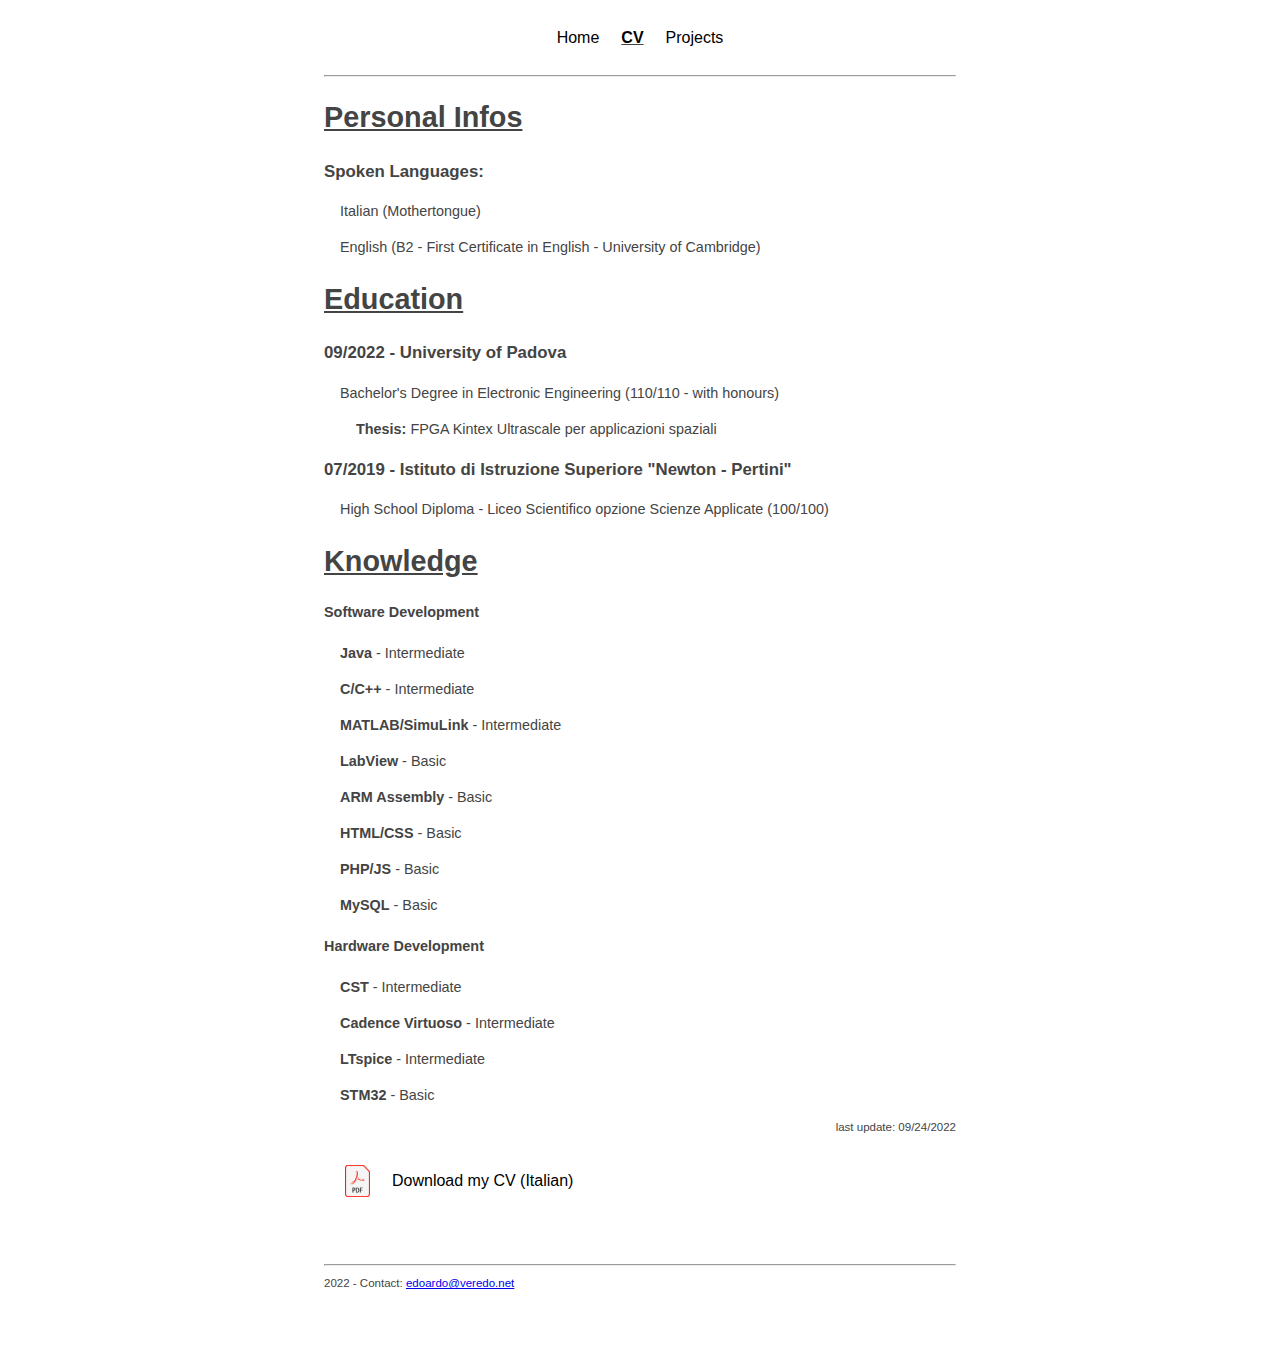
==== cv.html @ 3949e9cd "first commit" ====
<html>
<title>Edoardo Vergerio - CV</title>
<head>
	<link rel="stylesheet" href="style.css">
</head>
<body>
	<div class="content">
	
		<div class="header">
			<table align="center">
				<tr>
					<td><a href="index.html" class="menuNav">Home</a></td>
					<td class="currentMenu"><a href="cv.html" class="menuNav">CV</a></td>
					<td><a href="projects.html" class="menuNav">Projects</a></td>
				</tr>
			</table>
			<hr/>
		</div>
		
		<div>
			<h1><u>Personal Infos</u></h1>
			<h3>Spoken Languages:</h3>
			<p class="tab">&#0009;Italian (Mothertongue)</p>
			<p class="tab">&#0009;English (B2 - First Certificate in English - University of Cambridge)</p>
			
			<h1><u>Education</u></h1>
			<h3>09/2022 - University of Padova</h3>
			<p class="tab">&#0009;Bachelor's Degree in Electronic Engineering (110/110 - with honours)</p>
			<p class="tab2">&#0009;<b>Thesis: </b>FPGA Kintex Ultrascale per applicazioni spaziali</p>
			<h3>07/2019 - Istituto di Istruzione Superiore "Newton - Pertini"</h3>
			<p class="tab">&#0009;High School Diploma - Liceo Scientifico opzione Scienze Applicate (100/100)</p>
			
			<h1><u>Knowledge</u></h1>
			<h4>Software Development</h4>
			<p class="tab">&#0009;<b>Java</b> - Intermediate</p>
			<p class="tab">&#0009;<b>C/C++</b> - Intermediate</p>
			<p class="tab">&#0009;<b>MATLAB/SimuLink</b> - Intermediate</p>
			<p class="tab">&#0009;<b>LabView</b> - Basic</p>
			<p class="tab">&#0009;<b>ARM Assembly</b> - Basic</p>
			<p class="tab">&#0009;<b>HTML/CSS</b> - Basic</p>
			<p class="tab">&#0009;<b>PHP/JS</b> - Basic</p>
			<p class="tab">&#0009;<b>MySQL</b> - Basic</p>
			
			<h4>Hardware Development</h4>
			<p class="tab">&#0009;<b>CST</b> - Intermediate</p>
			<p class="tab">&#0009;<b>Cadence Virtuoso</b> - Intermediate</p>
			<p class="tab">&#0009;<b>LTspice</b> - Intermediate</p>
			<p class="tab">&#0009;<b>STM32</b> - Basic</p>
			
			
			<p class="lastUp">last update: 09/24/2022</p>
		</div>
		<div>
			<table>
				<tr>
					<td>
						<img src="pdf_logo.png" height=32 width=25>
					</td>
					<td>
						<a href="CV_Edoardo_Vergerio_IT.pdf" class="download">Download my CV (Italian)</a>
					</td>
				</tr>
			</table>
			
		</div>
		
			
		<div class="footer">
			<hr/>
			<p>2022 - Contact: <a href="mailto:edoardo@veredo.net">edoardo@veredo.net</a></p>
		</div>
		
	</div>
</body>
</html>
---- style.css ----
html {
	height: 100%;
	padding-bottom: 1px; /* force scrollbars */
}

body {
	background: #FFF;
	color: #444;
	font: normal 90% sans-serif;
	line-height: 1.5;
}

table{
	border-spacing:20px;
}

p{
	white-space: break-spaces;
	
}

.project_block.prevent-select {
  -webkit-user-select: none; /* Safari */
  -ms-user-select: none; /* IE 10 and IE 11 */
  user-select: none; /* Standard syntax */
}

.menunav{
	text-decoration:none;
	color:black;
}

.download{
	text-decoration:none;
	color:black;
}

a:hover{
	text-decoration:underline;
}

.currentMenu{
	text-decoration:underline;
	font-weight:bold;
}


.content{
	margin-left:auto;
	margin-right:auto;
	width:50%;
}

.lastUp{
	text-align:right;
	font: normal 80% sans-serif;
}

.image{
    float: left;
    width: 180px;
	height:200px;
}

.footer{
	font: normal 80% sans-serif;
	padding-bottom:60px;
	padding-top:40px;
}

.tab{
	tab-size:4;
}
.tab2{
	tab-size:8;
}

.project_block{
	border: solid 1px ;
	border-radius:5px;
	padding:5px;
	margin:5px;
	
}

.project_block:hover{
	background-color:#f9f9f9;
	cursor:pointer;
}
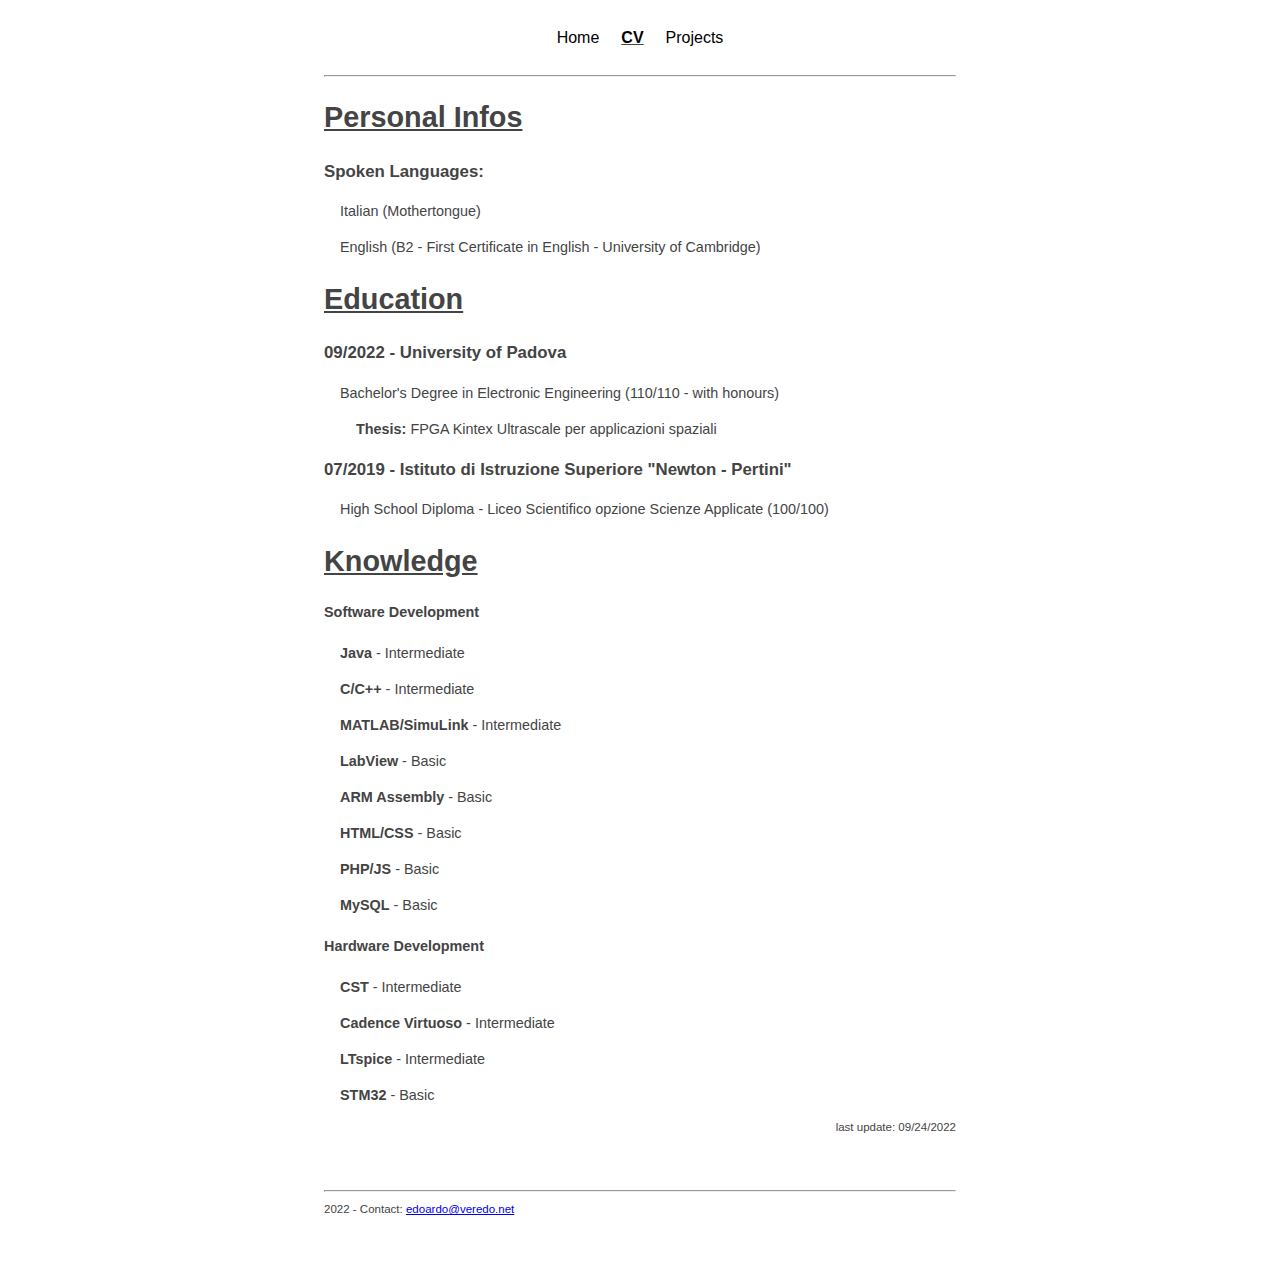
==== commit 93f43cf9: "removed the CV pdf download" ====
--- a/cv.html
+++ b/cv.html
@@ -50,20 +50,6 @@
 			
 			<p class="lastUp">last update: 09/24/2022</p>
 		</div>
-		<div>
-			<table>
-				<tr>
-					<td>
-						<img src="pdf_logo.png" height=32 width=25>
-					</td>
-					<td>
-						<a href="CV_Edoardo_Vergerio_IT.pdf" class="download">Download my CV (Italian)</a>
-					</td>
-				</tr>
-			</table>
-			
-		</div>
-		
 			
 		<div class="footer">
 			<hr/>
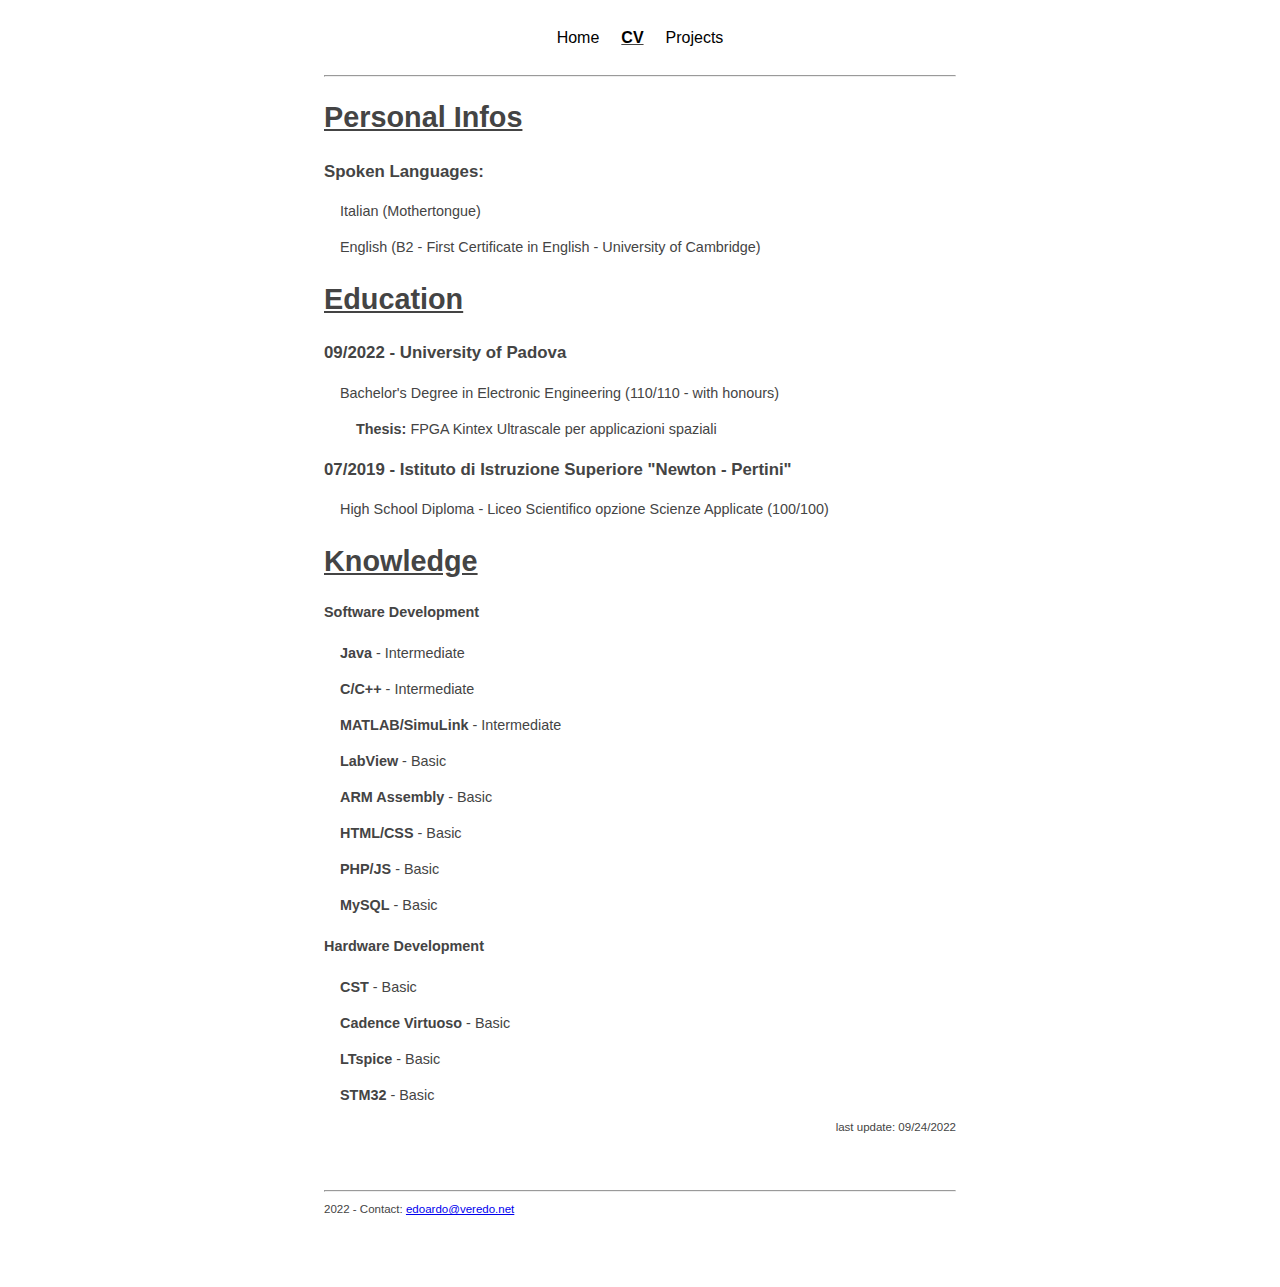
==== commit bacea1df: "updated cv" ====
--- a/cv.html
+++ b/cv.html
@@ -42,9 +42,9 @@
 			<p class="tab">&#0009;<b>MySQL</b> - Basic</p>
 			
 			<h4>Hardware Development</h4>
-			<p class="tab">&#0009;<b>CST</b> - Intermediate</p>
-			<p class="tab">&#0009;<b>Cadence Virtuoso</b> - Intermediate</p>
-			<p class="tab">&#0009;<b>LTspice</b> - Intermediate</p>
+			<p class="tab">&#0009;<b>CST</b> - Basic</p>
+			<p class="tab">&#0009;<b>Cadence Virtuoso</b> - Basic</p>
+			<p class="tab">&#0009;<b>LTspice</b> - Basic</p>
 			<p class="tab">&#0009;<b>STM32</b> - Basic</p>
 			
 			
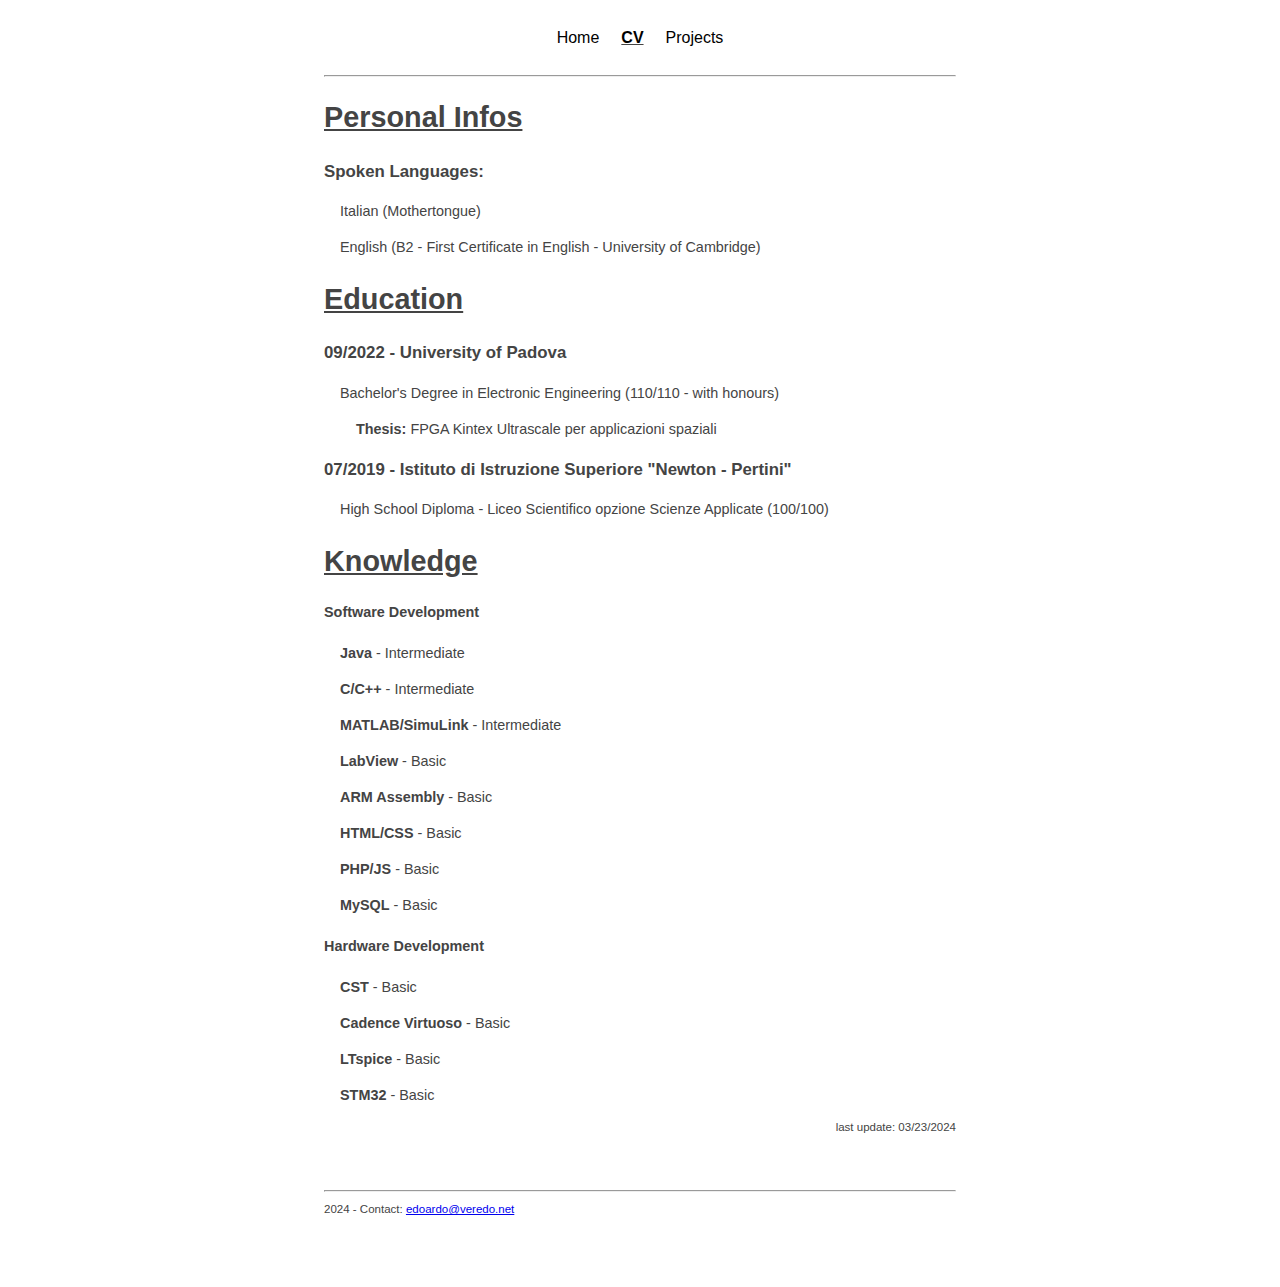
==== commit bcac9c06: "Added the PSD_LTI PDF, changed the projects page" ====
--- a/cv.html
+++ b/cv.html
@@ -48,12 +48,12 @@
 			<p class="tab">&#0009;<b>STM32</b> - Basic</p>
 			
 			
-			<p class="lastUp">last update: 09/24/2022</p>
+			<p class="lastUp">last update: 03/23/2024</p>
 		</div>
 			
 		<div class="footer">
 			<hr/>
-			<p>2022 - Contact: <a href="mailto:edoardo@veredo.net">edoardo@veredo.net</a></p>
+			<p>2024 - Contact: <a href="mailto:edoardo@veredo.net">edoardo@veredo.net</a></p>
 		</div>
 		
 	</div>
